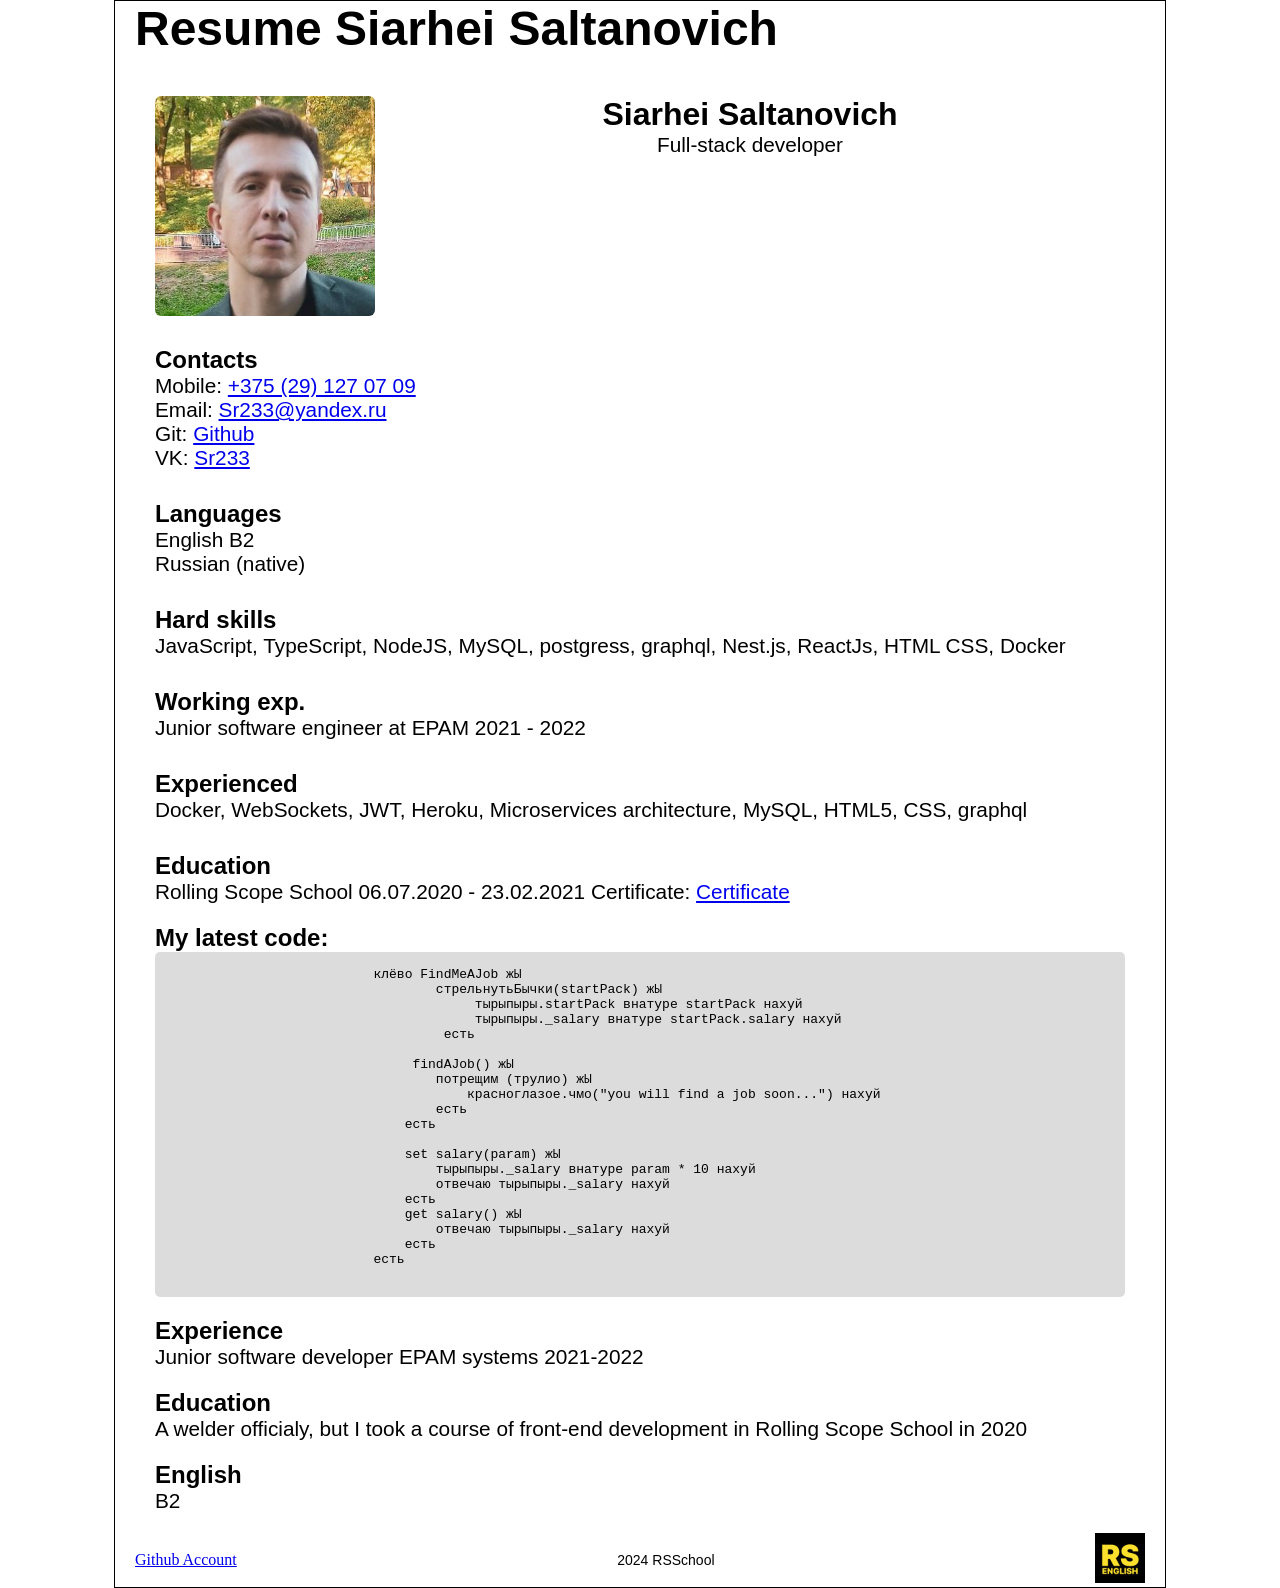
==== index.html @ 94b17948 "fix" ====
<!DOCTYPE html>
<html lang="en">
    <head>
        <link href="./style.css" rel="stylesheet">
        <title>Sr233</title>
    </head>
    <body>
        <div class="wrapper">
            <header><h1 class="h1-header">Resume Siarhei Saltanovich</h1></header>
            <main>
                <section class="firstSection">
                    <img class="img" src="./photo_2024-04-28_20-32-06.jpg" alt="I'm">
                    <div>
                        <h2>Siarhei Saltanovich</h2>
                        <p>Full-stack developer</p>
                    </div>
                </section>
                <div class="info-section">
                    <div>
                        <article>
                            <h3>Contacts</h3>
                            <ul>
                                <li>Mobile: <a href="tel:+375291270709">+375 (29) 127 07 09</a></li>
                                <li>Email: <a href="mailto:Sr233@yandex.ru">Sr233@yandex.ru</a></li>
                                <li>Git: <a href="https://github.com/Srr233">Github</a></li>
                                <li>VK: <a href="https://vk.com/sr233">Sr233</a></li>
                            </ul>
                        </article>
                        <article>
                            <h3>Languages</h3>
                            <ul>
                                <li>English B2</li>
                                <li>Russian (native)</li>
                            </ul>
                        </article>
                        <article>
                            <h3>Hard skills</h3>
                            <p>
                                JavaScript, TypeScript, NodeJS, MySQL, postgress, graphql, Nest.js, ReactJs, HTML CSS,
                                Docker
                            </p>
                        </article>
                        <article>
                            <h3>Working exp.</h3>
                            <p>Junior software engineer at EPAM 2021 - 2022</p>
                        </article>
                        <article>
                            <h3>Experienced</h3>
                            <p>
                                Docker, WebSockets, JWT, Heroku, Microservices architecture, MySQL, HTML5, CSS, graphql
                            </p>
                        </article>
                        <article>
                            <h3>Education</h3>
                            <p>
                                Rolling Scope School 06.07.2020 - 23.02.2021 Certificate:
                                <a href="https://app.rs.school/certificate/xsv5x7sa">Certificate</a>
                            </p>
                        </article>
                    </div>
                </div>
                <section>
                    <h3>My latest code:</h3>
                    <div class="code">
                        <pre><code>
                            клёво FindMeAJob жЫ
                                    стрельнутьБычки(startPack) жЫ
                                         тырыпыры.startPack внатуре startPack нахуй
                                         тырыпыры._salary внатуре startPack.salary нахуй
                                     есть

                                 findAJob() жЫ
                                    потрещим (трулио) жЫ
                                        красноглазое.чмо("you will find a job soon...") нахуй
                                    есть
                                есть

                                set salary(param) жЫ
                                    тырыпыры._salary внатуре param * 10 нахуй
                                    отвечаю тырыпыры._salary нахуй
                                есть
                                get salary() жЫ
                                    отвечаю тырыпыры._salary нахуй
                                есть
                            есть

                            </code></pre>
                    </div>
                </section>
                <section>
                    <h3>Experience</h3>
                    <p>Junior software developer EPAM systems 2021-2022</p>
                </section>
                <section>
                    <h3>Education</h3>
                    <p>
                        A welder officialy, but I took a course of front-end development in Rolling Scope School in 2020
                    </p>
                </section>
                <section>
                    <h3>English</h3>
                    <p>B2</p>
                </section>
            </main>
            <footer>
                <a href="https://github.com/Srr233">Github Account</a>
                <p class="p-footer">2024 RSSchool</p>
                <div>
                    <img id="logo-rss" src="./RSEnglish.png" alt="Rolling scope school logo">
                </div>
            </footer>
        </div>
    </body>
</html>
---- style.css ----
@keyframes fromLeft {
    0% {
        right: 100vw;
    }

    100% {
        right: 0px;
    }
}

@keyframes fromRight {
    0% {
        left: 100vw;
    }
    100% {
        left: 0px;
    }
}

* {
    margin: 0;
}

.firstSection div {
    position: relative;
    animation: 1.2s fromRight;
}

p,
li {
    font-family: Verdana, sans-serif;
    font-size: 130%;
    list-style-type: none;
}
ul {
    padding: 0;
}

h1 {
    font-family: Verdana, sans-serif;
    font-size: 48px;
}
h2 {
    font-family: Verdana, sans-serif;
    font-size: 32px;
}
h3 {
    font-family: Verdana, sans-serif;
    font-size: 24px;
}
.firstSection {
    display: flex;
}

.img {
    animation: 1s fromLeft;
}

.firstSection div {
    width: 100%;
    text-align: center;
}
.info-section {
    display: flex;
}
.info-section article {
    margin-top: 30px;
}
main {
    padding: 20px;
}

main section {
    margin-top: 20px;
}

.wrapper {
    width: 1010px;
    margin-left: auto;
    margin-right: auto;
    border: 1px solid black;
    padding: 0 20px;
}

.firstSection img {
    width: 220px;
    height: 220px;
}
.img {
    position: relative;
    width: 50%;
    height: 50%;
    border-radius: 6px;
}

.code {
    position: relative;
    width: 100%;
    border-radius: 5px;
    background-color: gainsboro;
}

footer {
    display: flex;
    justify-content: space-between;
    align-items: center;
}

.p-footer {
    font-size: 14px;
}

#logo-rss {
    width: 50px;
    height: 50px;
}
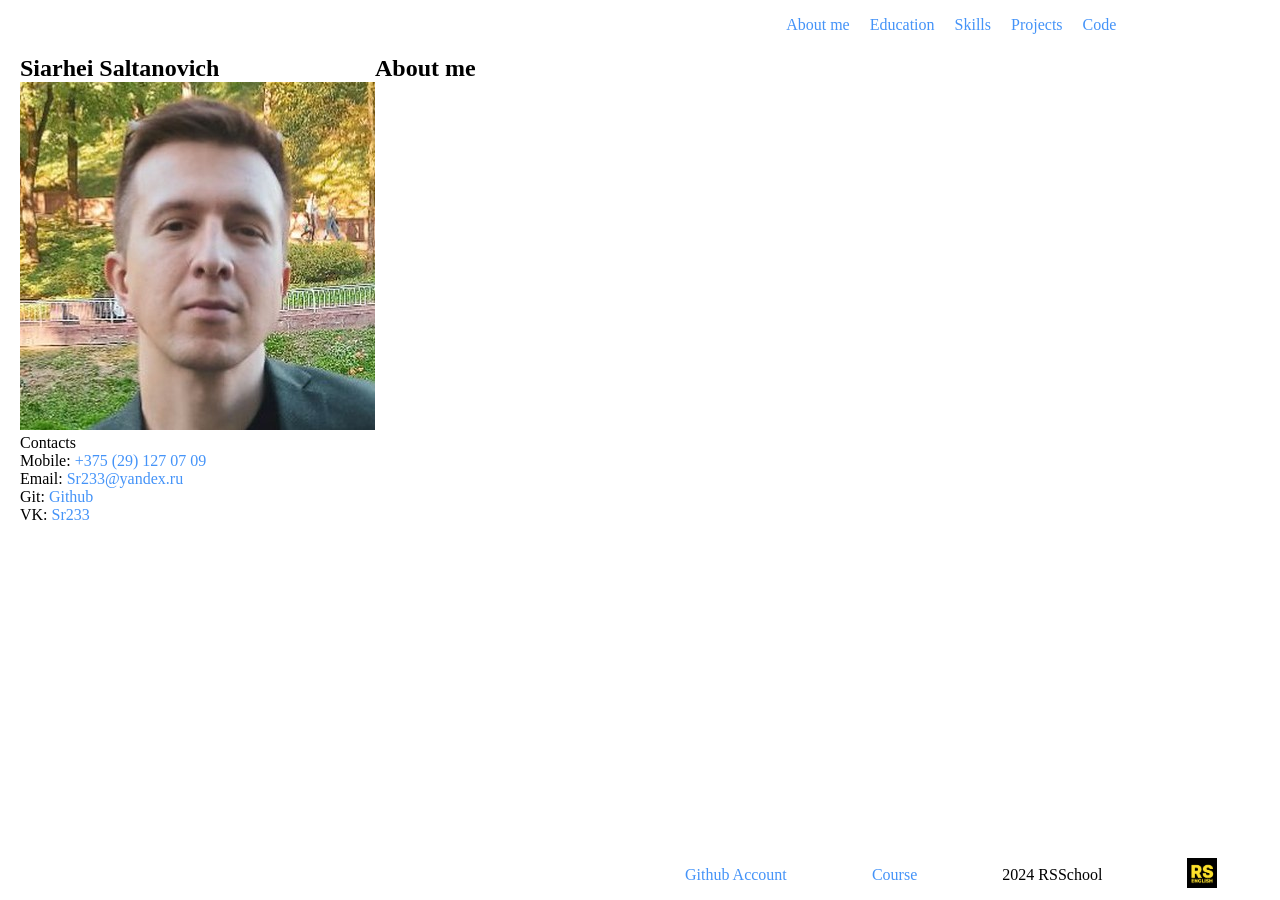
==== commit bd8cd20b: "init: new version" ====
--- a/index.html
+++ b/index.html
@@ -1,114 +1,51 @@
 <!DOCTYPE html>
 <html lang="en">
     <head>
-        <link href="./style.css" rel="stylesheet">
-        <title>Sr233</title>
+        <meta charset="UTF-8" />
+        <meta name="viewport" content="width=device-width, initial-scale=1.0" />
+        <link rel="stylesheet" href="style.css" />
+        <title>Siarhei CV</title>
     </head>
     <body>
-        <div class="wrapper">
-            <header><h1 class="h1-header">Resume Siarhei Saltanovich</h1></header>
-            <main>
-                <section class="firstSection">
-                    <img class="img" src="./photo_2024-04-28_20-32-06.jpg" alt="I'm">
-                    <div>
-                        <h2>Siarhei Saltanovich</h2>
-                        <p>Full-stack developer</p>
+        <header>
+            <nav>
+                <ul class="header__ul">
+                    <li><a href="#">About me</a></li>
+                    <li><a href="#">Education</a></li>
+                    <li><a href="#">Skills</a></li>
+                    <li><a href="#">Projects</a></li>
+                    <li><a href="#">Code</a></li>
+                </ul>
+            </nav>
+        </header>
+        <main>
+            <section>
+                <h1>Siarhei Saltanovich</h1>
+                <img src="./src/media/photo_2024-04-28_20-32-06.jpg" alt="Author photo" />
+                <ul>
+                    <span>Contacts</span>
+                    <li>Mobile: <a href="tel:+375291270709">+375 (29) 127 07 09</a></li>
+                    <li>Email: <a href="mailto:Sr233@yandex.ru">Sr233@yandex.ru</a></li>
+                    <li>Git: <a href="https://github.com/Srr233">Github</a></li>
+                    <li>VK: <a href="https://vk.com/sr233">Sr233</a></li>
+                </ul>
+            </section>
+            <div class="content-wrapper">
+                <section>
+                    <h2>About me</h2>
+                    <div class="about-me-wrapper">
+                        <p></p>
                     </div>
                 </section>
-                <div class="info-section">
-                    <div>
-                        <article>
-                            <h3>Contacts</h3>
-                            <ul>
-                                <li>Mobile: <a href="tel:+375291270709">+375 (29) 127 07 09</a></li>
-                                <li>Email: <a href="mailto:Sr233@yandex.ru">Sr233@yandex.ru</a></li>
-                                <li>Git: <a href="https://github.com/Srr233">Github</a></li>
-                                <li>VK: <a href="https://vk.com/sr233">Sr233</a></li>
-                            </ul>
-                        </article>
-                        <article>
-                            <h3>Languages</h3>
-                            <ul>
-                                <li>English B2</li>
-                                <li>Russian (native)</li>
-                            </ul>
-                        </article>
-                        <article>
-                            <h3>Hard skills</h3>
-                            <p>
-                                JavaScript, TypeScript, NodeJS, MySQL, postgress, graphql, Nest.js, ReactJs, HTML CSS,
-                                Docker
-                            </p>
-                        </article>
-                        <article>
-                            <h3>Working exp.</h3>
-                            <p>Junior software engineer at EPAM 2021 - 2022</p>
-                        </article>
-                        <article>
-                            <h3>Experienced</h3>
-                            <p>
-                                Docker, WebSockets, JWT, Heroku, Microservices architecture, MySQL, HTML5, CSS, graphql
-                            </p>
-                        </article>
-                        <article>
-                            <h3>Education</h3>
-                            <p>
-                                Rolling Scope School 06.07.2020 - 23.02.2021 Certificate:
-                                <a href="https://app.rs.school/certificate/xsv5x7sa">Certificate</a>
-                            </p>
-                        </article>
-                    </div>
-                </div>
-                <section>
-                    <h3>My latest code:</h3>
-                    <div class="code">
-                        <pre><code>
-                            клёво FindMeAJob жЫ
-                                    стрельнутьБычки(startPack) жЫ
-                                         тырыпыры.startPack внатуре startPack нахуй
-                                         тырыпыры._salary внатуре startPack.salary нахуй
-                                     есть
-
-                                 findAJob() жЫ
-                                    потрещим (трулио) жЫ
-                                        красноглазое.чмо("you will find a job soon...") нахуй
-                                    есть
-                                есть
-
-                                set salary(param) жЫ
-                                    тырыпыры._salary внатуре param * 10 нахуй
-                                    отвечаю тырыпыры._salary нахуй
-                                есть
-                                get salary() жЫ
-                                    отвечаю тырыпыры._salary нахуй
-                                есть
-                            есть
-
-                            </code></pre>
-                    </div>
-                </section>
-                <section>
-                    <h3>Experience</h3>
-                    <p>Junior software developer EPAM systems 2021-2022</p>
-                </section>
-                <section>
-                    <h3>Education</h3>
-                    <p>
-                        A welder officialy, but I took a course of front-end development in Rolling Scope School in 2020
-                    </p>
-                </section>
-                <section>
-                    <h3>English</h3>
-                    <p>B2</p>
-                </section>
-            </main>
-            <footer>
-                <a href="https://github.com/Srr233">Github Account</a>
-                <p class="p-footer">2024 RSSchool</p>
-                <div>
-                    <img id="logo-rss" src="./RSEnglish.png" alt="Rolling scope school logo">
-                </div>
-            </footer>
-        </div>
+            </div>
+        </main>
+        <footer>
+            <a href="https://github.com/Srr233">Github Account</a>
+            <a href="https://rs.school/courses/javascript">Course</a>
+            <p class="p-footer">2024 RSSchool</p>
+            <div>
+                <img id="logo-rss" src="./src/media/RSEnglish.png" alt="Rolling scope school logo" />
+            </div>
+        </footer>
     </body>
 </html>
--- a/style.css
+++ b/style.css
@@ -1,116 +1,27 @@
-@keyframes fromLeft {
-    0% {
-        right: 100vw;
-    }
-
-    100% {
-        right: 0px;
-    }
-}
-
-@keyframes fromRight {
-    0% {
-        left: 100vw;
-    }
-    100% {
-        left: 0px;
-    }
-}
+@import url("./src/css/index.css");
 
 * {
     margin: 0;
-}
-
-.firstSection div {
-    position: relative;
-    animation: 1.2s fromRight;
-}
-
-p,
-li {
-    font-family: Verdana, sans-serif;
-    font-size: 130%;
-    list-style-type: none;
-}
-ul {
     padding: 0;
 }
 
-h1 {
-    font-family: Verdana, sans-serif;
-    font-size: 48px;
-}
-h2 {
-    font-family: Verdana, sans-serif;
-    font-size: 32px;
-}
-h3 {
-    font-family: Verdana, sans-serif;
-    font-size: 24px;
-}
-.firstSection {
-    display: flex;
+li {
+    list-style: none;
 }
 
-.img {
-    animation: 1s fromLeft;
+a {
+    color: var(--link-a);
+    text-decoration: none;
 }
 
-.firstSection div {
-    width: 100%;
-    text-align: center;
+body {
+    margin: 0 auto;
+    height: 100vh;
+    max-width: 1280px;
+    padding: 0 20px;
+
+    display: grid;
+    grid-template-columns: 1fr 1fr;
+    grid-template-rows: 50px 1fr 50px;
+    gap: 5px;
 }
-.info-section {
-    display: flex;
-}
-.info-section article {
-    margin-top: 30px;
-}
-main {
-    padding: 20px;
-}
-
-main section {
-    margin-top: 20px;
-}
-
-.wrapper {
-    width: 1010px;
-    margin-left: auto;
-    margin-right: auto;
-    border: 1px solid black;
-    padding: 0 20px;
-}
-
-.firstSection img {
-    width: 220px;
-    height: 220px;
-}
-.img {
-    position: relative;
-    width: 50%;
-    height: 50%;
-    border-radius: 6px;
-}
-
-.code {
-    position: relative;
-    width: 100%;
-    border-radius: 5px;
-    background-color: gainsboro;
-}
-
-footer {
-    display: flex;
-    justify-content: space-between;
-    align-items: center;
-}
-
-.p-footer {
-    font-size: 14px;
-}
-
-#logo-rss {
-    width: 50px;
-    height: 50px;
-}
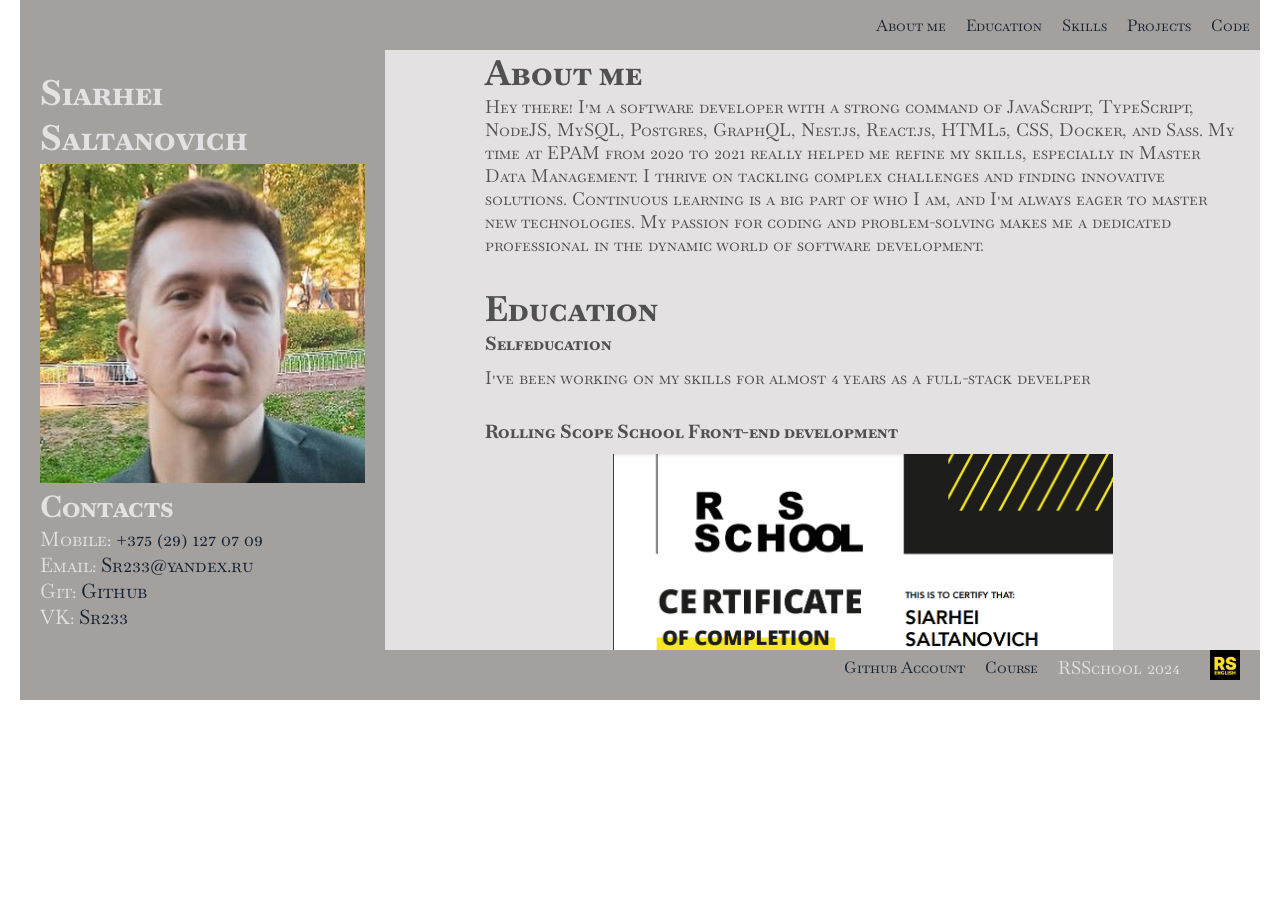
==== commit dfdad2dd: "feat: make it cool" ====
--- a/index.html
+++ b/index.html
@@ -4,48 +4,198 @@
         <meta charset="UTF-8" />
         <meta name="viewport" content="width=device-width, initial-scale=1.0" />
         <link rel="stylesheet" href="style.css" />
+        <link rel="preconnect" href="https://fonts.googleapis.com" />
+        <link rel="preconnect" href="https://fonts.gstatic.com" crossorigin />
+        <link href="https://fonts.googleapis.com/css2?family=Baskervville+SC&display=swap" rel="stylesheet" />
         <title>Siarhei CV</title>
     </head>
     <body>
         <header>
             <nav>
                 <ul class="header__ul">
-                    <li><a href="#">About me</a></li>
-                    <li><a href="#">Education</a></li>
-                    <li><a href="#">Skills</a></li>
-                    <li><a href="#">Projects</a></li>
-                    <li><a href="#">Code</a></li>
+                    <li><a href="#About">About me</a></li>
+                    <li><a href="#Education">Education</a></li>
+                    <li><a href="#Skills">Skills</a></li>
+                    <li><a href="#Projects">Projects</a></li>
+                    <li><a href="#Code">Code</a></li>
                 </ul>
             </nav>
         </header>
         <main>
-            <section>
-                <h1>Siarhei Saltanovich</h1>
-                <img src="./src/media/photo_2024-04-28_20-32-06.jpg" alt="Author photo" />
-                <ul>
-                    <span>Contacts</span>
-                    <li>Mobile: <a href="tel:+375291270709">+375 (29) 127 07 09</a></li>
-                    <li>Email: <a href="mailto:Sr233@yandex.ru">Sr233@yandex.ru</a></li>
-                    <li>Git: <a href="https://github.com/Srr233">Github</a></li>
-                    <li>VK: <a href="https://vk.com/sr233">Sr233</a></li>
-                </ul>
+            <section class="left-bar-info">
+                <h1 class="animation-left-bar-name">Siarhei Saltanovich</h1>
+                <img
+                    class="animation-left-bar-img"
+                    src="./src/media/photo_2024-04-28_20-32-06.jpg"
+                    alt="Author photo"
+                />
+                <section class="animation-left-bar-contacts">
+                    <h2>Contacts</h2>
+                    <ul>
+                        <li>Mobile: <a href="tel:+375291270709">+375 (29) 127 07 09</a></li>
+                        <li>Email: <a href="mailto:Sr233@yandex.ru">Sr233@yandex.ru</a></li>
+                        <li>Git: <a href="https://github.com/Srr233" target="_blank">Github</a></li>
+                        <li>VK: <a href="https://vk.com/sr233" target="_blank">Sr233</a></li>
+                    </ul>
+                </section>
             </section>
             <div class="content-wrapper">
                 <section>
-                    <h2>About me</h2>
+                    <h2 id="About">About me</h2>
                     <div class="about-me-wrapper">
-                        <p></p>
-                    </div>
+                        <p>
+                            Hey there! I'm a software developer with a strong command of JavaScript, TypeScript, NodeJS,
+                            MySQL, Postgres, GraphQL, Nest.js, React.js, HTML5, CSS, Docker, and Sass. My time at EPAM
+                            from 2020 to 2021 really helped me refine my skills, especially in Master Data Management. I
+                            thrive on tackling complex challenges and finding innovative solutions. Continuous learning
+                            is a big part of who I am, and I'm always eager to master new technologies. My passion for
+                            coding and problem-solving makes me a dedicated professional in the dynamic world of
+                            software development.
+                        </p>
+                    </div>
+                </section>
+                <section>
+                    <h2 id="Education">Education</h2>
+                    <div class="education-content-wrapper">
+                        <section>
+                            <h3>Selfeducation</h3>
+                            <p>I've been working on my skills for almost 4 years as a full-stack develper</p>
+                        </section>
+                        <section>
+                            <h3>Rolling Scope School Front-end development</h3>
+                            <div>
+                                <img src="./src/media/certificate.png" alt="sertificate" />
+                            </div>
+                        </section>
+                    </div>
+                </section>
+                <section>
+                    <h2 id="Skills">Skills</h2>
+                    <div class="images-skills">
+                        <img
+                            src="https://cdn.jsdelivr.net/gh/devicons/devicon@latest/icons/javascript/javascript-original.svg"
+                            alt="JavaScript"
+                        />
+
+                        <img
+                            src="https://cdn.jsdelivr.net/gh/devicons/devicon@latest/icons/typescript/typescript-original.svg"
+                            alt="TypeScript"
+                        />
+
+                        <img
+                            src="https://cdn.jsdelivr.net/gh/devicons/devicon@latest/icons/nodejs/nodejs-original-wordmark.svg"
+                            alt="NodeJS"
+                        />
+
+                        <img
+                            src="https://cdn.jsdelivr.net/gh/devicons/devicon@latest/icons/mysql/mysql-original-wordmark.svg"
+                            alt="MySQL"
+                        />
+                        <br />
+                        <img
+                            src="https://cdn.jsdelivr.net/gh/devicons/devicon@latest/icons/postgresql/postgresql-original-wordmark.svg"
+                            alt="Postgresql"
+                        />
+
+                        <img
+                            src="https://cdn.jsdelivr.net/gh/devicons/devicon@latest/icons/graphql/graphql-plain-wordmark.svg"
+                            alt="Graphql"
+                        />
+
+                        <img
+                            src="https://cdn.jsdelivr.net/gh/devicons/devicon@latest/icons/nestjs/nestjs-original-wordmark.svg"
+                            alt="NestJS"
+                        />
+
+                        <img
+                            src="https://cdn.jsdelivr.net/gh/devicons/devicon@latest/icons/react/react-original-wordmark.svg"
+                            alt="ReactJS"
+                        />
+
+                        <img
+                            src="https://cdn.jsdelivr.net/gh/devicons/devicon@latest/icons/html5/html5-original-wordmark.svg"
+                            alt="HTML5"
+                        />
+
+                        <img
+                            src="https://cdn.jsdelivr.net/gh/devicons/devicon@latest/icons/css3/css3-original-wordmark.svg"
+                            alt="CSS"
+                        />
+
+                        <img
+                            src="https://cdn.jsdelivr.net/gh/devicons/devicon@latest/icons/docker/docker-original-wordmark.svg"
+                            alt="Docker"
+                        />
+                    </div>
+                </section>
+                <section class="projects-wrapper">
+                    <h2 id="Projects">Projects</h2>
+                    <section>
+                        <h3>Notes-App</h3>
+                        <a target="_blank" href="https://bit.ly/3yQPchG">Link</a>
+                        <img src="./src/media/projects/NotesApp.png" alt="Notes app" />
+                    </section>
+                    <section>
+                        <h3>English for kids</h3>
+                        <a target="_blank" href="https://bit.ly/EnglishSr233">Link</a>
+                        <img src="./src/media/projects/EnglishKids.png" alt="English for kids" />
+                    </section>
+                    <section>
+                        <h3>Gem puzzle</h3>
+                        <a target="_blank" href="https://bit.ly/GemPuzzleSr233">Link</a>
+                        <img src="./src/media/projects/GemPuzzle.png" alt="Gem puzzle" />
+                    </section>
+                    <section>
+                        <h3>Words learner</h3>
+                        <a target="_blank" href="https://learnenglishwords.netlify.app/">Link</a>
+                        <img src="./src/media/projects/LearnWords.png" alt="Words learner" />
+                    </section>
+                    <section>
+                        <h3>Battleship</h3>
+                        <a target="_blank" href="https://bit.ly/battleshipSr233">Link</a>
+                        <img src="./src/media/projects/Battleship.png" alt="Battleship" />
+                    </section>
+                </section>
+                <section>
+                    <h2 id="Code">Code Example</h2>
+                    <pre><code>
+                        клёво FindMeAJob жЫ
+                                стрельнутьБычки(startPack) жЫ
+                                     тырыпыры.startPack внатуре startPack нахуй
+                                     тырыпыры._salary внатуре startPack.salary нахуй
+                                 есть
+
+                             findAJob() жЫ
+                                потрещим (трулио) жЫ
+                                    красноглазое.чмо("you will find a job soon...") нахуй
+                                есть
+                            есть
+
+                            set salary(param) жЫ
+                                тырыпыры._salary внатуре param * 10 нахуй
+                                отвечаю тырыпыры._salary нахуй
+                            есть
+                            get salary() жЫ
+                                отвечаю тырыпыры._salary нахуй
+                            есть
+                        есть
+
+                        </code></pre>
                 </section>
             </div>
         </main>
         <footer>
-            <a href="https://github.com/Srr233">Github Account</a>
-            <a href="https://rs.school/courses/javascript">Course</a>
-            <p class="p-footer">2024 RSSchool</p>
-            <div>
-                <img id="logo-rss" src="./src/media/RSEnglish.png" alt="Rolling scope school logo" />
-            </div>
+            <ul>
+                <li><a target="_blank" href="https://github.com/Srr233">Github Account</a></li>
+                <li><a target="_blank" href="https://rs.school/courses/javascript">Course</a></li>
+                <li><p class="p-footer">RSSchool 2024</p></li>
+                <li>
+                    <div>
+                        <img id="logo-rss" src="./src/media/RSEnglish.png" alt="Rolling scope school logo" />
+                    </div>
+                </li>
+            </ul>
         </footer>
+        <script src="./index.js"></script>
     </body>
 </html>
--- a/style.css
+++ b/style.css
@@ -3,6 +3,10 @@
 * {
     margin: 0;
     padding: 0;
+}
+
+html {
+    scroll-behavior: smooth;
 }
 
 li {
@@ -12,16 +16,46 @@
 a {
     color: var(--link-a);
     text-decoration: none;
+
+    background: linear-gradient(to bottom, transparent 0%, transparent 90%, var(--link-hover) 100%);
+    background-size: 200% 100%;
+    background-position: 200% 0;
+    background-repeat: no-repeat;
+    transition: all 0.2s linear;
+}
+
+a:hover {
+    color: var(--link-hover);
+    background-position: 100% 0;
+    cursor: pointer;
+}
+
+h1 {
+    font-size: 35px;
+}
+
+h2 {
+    font-size: 35px;
+}
+
+h3 {
+    margin-bottom: 10px;
+}
+
+p {
+    font-size: 18px;
 }
 
 body {
     margin: 0 auto;
-    height: 100vh;
     max-width: 1280px;
     padding: 0 20px;
 
     display: grid;
-    grid-template-columns: 1fr 1fr;
+    grid-template-columns: 1fr 1fr 1fr;
     grid-template-rows: 50px 1fr 50px;
-    gap: 5px;
+
+    max-height: 700px;
+
+    overflow: hidden;
 }
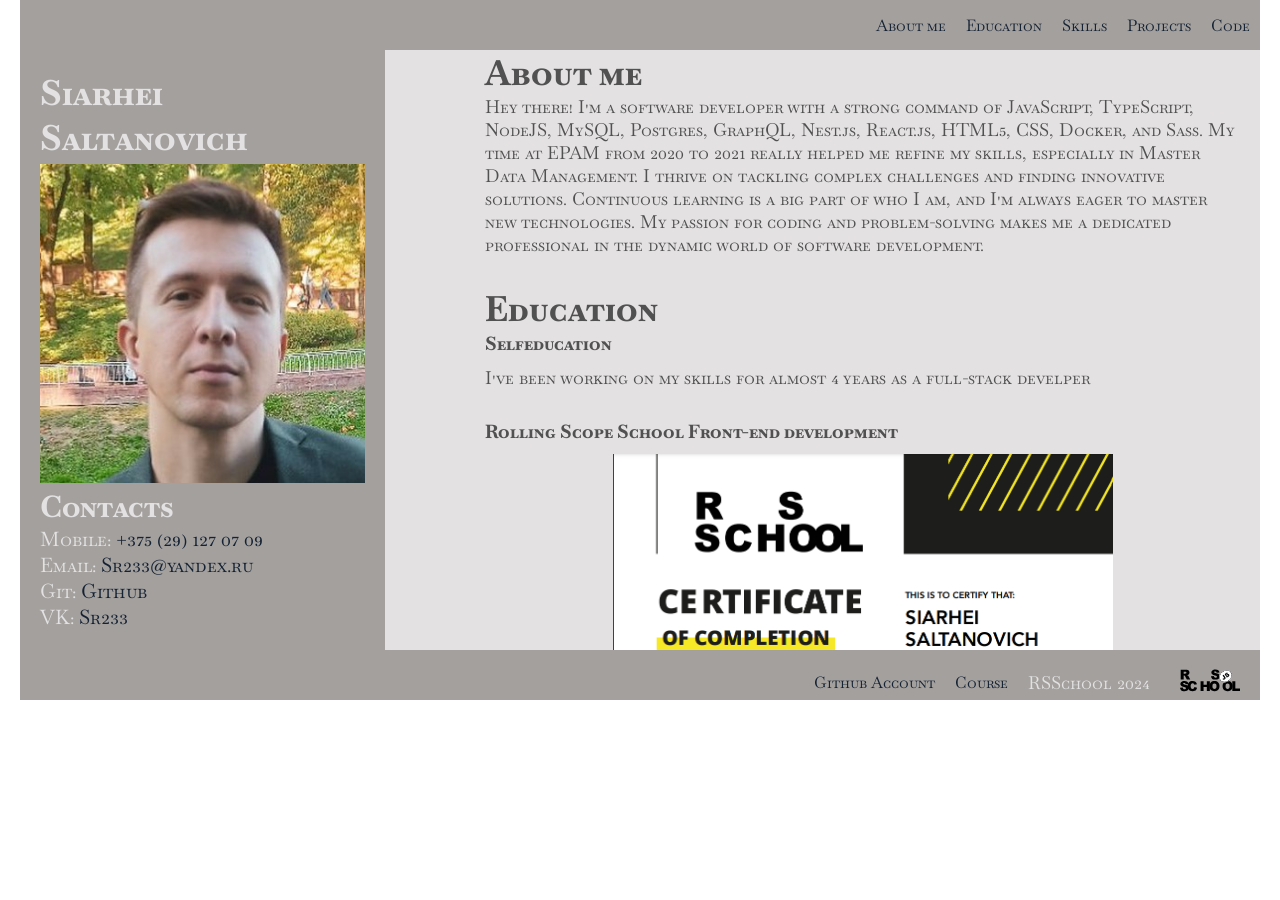
==== commit 2a67ad8b: "fix" ====
--- a/index.html
+++ b/index.html
@@ -1,12 +1,19 @@
 <!DOCTYPE html>
 <html lang="en">
     <head>
-        <meta charset="UTF-8" />
-        <meta name="viewport" content="width=device-width, initial-scale=1.0" />
-        <link rel="stylesheet" href="style.css" />
-        <link rel="preconnect" href="https://fonts.googleapis.com" />
-        <link rel="preconnect" href="https://fonts.gstatic.com" crossorigin />
-        <link href="https://fonts.googleapis.com/css2?family=Baskervville+SC&display=swap" rel="stylesheet" />
+        <meta charset="UTF-8">
+        <meta name="viewport" content="width=device-width, initial-scale=1.0">
+        <link rel="stylesheet" href="style.css">
+        <link rel="preconnect" href="https://fonts.googleapis.com">
+        <link rel="preconnect" href="https://fonts.gstatic.com" crossorigin>
+        <link href="https://fonts.googleapis.com/css2?family=Baskervville+SC&display=swap" rel="stylesheet">
+        <link rel="apple-touch-icon" sizes="180x180" href="./src/media/favicon/apple-touch-icon.png">
+        <link rel="icon" type="image/png" sizes="32x32" href="./src/media/favicon/favicon-32x32.png">
+        <link rel="icon" type="image/png" sizes="16x16" href="./src/media/favicon/favicon-16x16.png">
+        <link rel="manifest" href="./src/media/favicon/site.webmanifest">
+        <link rel="mask-icon" href="./src/media/favicon/safari-pinned-tab.svg" color="#5bbad5">
+        <meta name="msapplication-TileColor" content="#da532c">
+        <meta name="theme-color" content="#ffffff">
         <title>Siarhei CV</title>
     </head>
     <body>
@@ -28,7 +35,7 @@
                     class="animation-left-bar-img"
                     src="./src/media/photo_2024-04-28_20-32-06.jpg"
                     alt="Author photo"
-                />
+               >
                 <section class="animation-left-bar-contacts">
                     <h2>Contacts</h2>
                     <ul>
@@ -64,7 +71,7 @@
                         <section>
                             <h3>Rolling Scope School Front-end development</h3>
                             <div>
-                                <img src="./src/media/certificate.png" alt="sertificate" />
+                                <img src="./src/media/certificate.png" alt="sertificate">
                             </div>
                         </section>
                     </div>
@@ -75,57 +82,57 @@
                         <img
                             src="https://cdn.jsdelivr.net/gh/devicons/devicon@latest/icons/javascript/javascript-original.svg"
                             alt="JavaScript"
-                        />
+                       >
 
                         <img
                             src="https://cdn.jsdelivr.net/gh/devicons/devicon@latest/icons/typescript/typescript-original.svg"
                             alt="TypeScript"
-                        />
+                       >
 
                         <img
                             src="https://cdn.jsdelivr.net/gh/devicons/devicon@latest/icons/nodejs/nodejs-original-wordmark.svg"
                             alt="NodeJS"
-                        />
+                       >
 
                         <img
                             src="https://cdn.jsdelivr.net/gh/devicons/devicon@latest/icons/mysql/mysql-original-wordmark.svg"
                             alt="MySQL"
-                        />
-                        <br />
+                       >
+                        <br>
                         <img
                             src="https://cdn.jsdelivr.net/gh/devicons/devicon@latest/icons/postgresql/postgresql-original-wordmark.svg"
                             alt="Postgresql"
-                        />
+                       >
 
                         <img
                             src="https://cdn.jsdelivr.net/gh/devicons/devicon@latest/icons/graphql/graphql-plain-wordmark.svg"
                             alt="Graphql"
-                        />
+                       >
 
                         <img
                             src="https://cdn.jsdelivr.net/gh/devicons/devicon@latest/icons/nestjs/nestjs-original-wordmark.svg"
                             alt="NestJS"
-                        />
+                       >
 
                         <img
                             src="https://cdn.jsdelivr.net/gh/devicons/devicon@latest/icons/react/react-original-wordmark.svg"
                             alt="ReactJS"
-                        />
+                       >
 
                         <img
                             src="https://cdn.jsdelivr.net/gh/devicons/devicon@latest/icons/html5/html5-original-wordmark.svg"
                             alt="HTML5"
-                        />
+                       >
 
                         <img
                             src="https://cdn.jsdelivr.net/gh/devicons/devicon@latest/icons/css3/css3-original-wordmark.svg"
                             alt="CSS"
-                        />
+                       >
 
                         <img
                             src="https://cdn.jsdelivr.net/gh/devicons/devicon@latest/icons/docker/docker-original-wordmark.svg"
                             alt="Docker"
-                        />
+                       >
                     </div>
                 </section>
                 <section class="projects-wrapper">
@@ -133,52 +140,52 @@
                     <section>
                         <h3>Notes-App</h3>
                         <a target="_blank" href="https://bit.ly/3yQPchG">Link</a>
-                        <img src="./src/media/projects/NotesApp.png" alt="Notes app" />
+                        <img src="./src/media/projects/NotesApp.png" alt="Notes app">
                     </section>
                     <section>
                         <h3>English for kids</h3>
                         <a target="_blank" href="https://bit.ly/EnglishSr233">Link</a>
-                        <img src="./src/media/projects/EnglishKids.png" alt="English for kids" />
+                        <img src="./src/media/projects/EnglishKids.png" alt="English for kids">
                     </section>
                     <section>
                         <h3>Gem puzzle</h3>
                         <a target="_blank" href="https://bit.ly/GemPuzzleSr233">Link</a>
-                        <img src="./src/media/projects/GemPuzzle.png" alt="Gem puzzle" />
+                        <img src="./src/media/projects/GemPuzzle.png" alt="Gem puzzle">
                     </section>
                     <section>
                         <h3>Words learner</h3>
                         <a target="_blank" href="https://learnenglishwords.netlify.app/">Link</a>
-                        <img src="./src/media/projects/LearnWords.png" alt="Words learner" />
+                        <img src="./src/media/projects/LearnWords.png" alt="Words learner">
                     </section>
                     <section>
                         <h3>Battleship</h3>
                         <a target="_blank" href="https://bit.ly/battleshipSr233">Link</a>
-                        <img src="./src/media/projects/Battleship.png" alt="Battleship" />
+                        <img src="./src/media/projects/Battleship.png" alt="Battleship">
                     </section>
                 </section>
                 <section>
                     <h2 id="Code">Code Example</h2>
                     <pre><code>
-                        клёво FindMeAJob жЫ
-                                стрельнутьБычки(startPack) жЫ
-                                     тырыпыры.startPack внатуре startPack нахуй
-                                     тырыпыры._salary внатуре startPack.salary нахуй
-                                 есть
-
-                             findAJob() жЫ
-                                потрещим (трулио) жЫ
-                                    красноглазое.чмо("you will find a job soon...") нахуй
-                                есть
-                            есть
-
-                            set salary(param) жЫ
-                                тырыпыры._salary внатуре param * 10 нахуй
-                                отвечаю тырыпыры._salary нахуй
-                            есть
-                            get salary() жЫ
-                                отвечаю тырыпыры._salary нахуй
-                            есть
-                        есть
+клёво FindMeAJob жЫ
+        стрельнутьБычки(startPack) жЫ
+                тырыпыры.startPack внатуре startPack нахуй
+                тырыпыры._salary внатуре startPack.salary нахуй
+        есть
+
+        findAJob() жЫ
+            потрещим (трулио) жЫ
+                красноглазое.чмо("you will find a job soon...") нахуй
+            есть
+        есть
+
+        set salary(param) жЫ
+            тырыпыры._salary внатуре param * 10 нахуй
+                отвечаю тырыпыры._salary нахуй
+            есть
+        get salary() жЫ
+            отвечаю тырыпыры._salary нахуй
+        есть
+есть
 
                         </code></pre>
                 </section>
@@ -191,7 +198,9 @@
                 <li><p class="p-footer">RSSchool 2024</p></li>
                 <li>
                     <div>
-                        <img id="logo-rss" src="./src/media/RSEnglish.png" alt="Rolling scope school logo" />
+						<a href="https://rs.school/courses/javascript-ru" target="_blank">
+							<img id="logo-rss" src="./src/media/rsschool-logo.svg" alt="Rolling scope school logo">
+						</a>
                     </div>
                 </li>
             </ul>
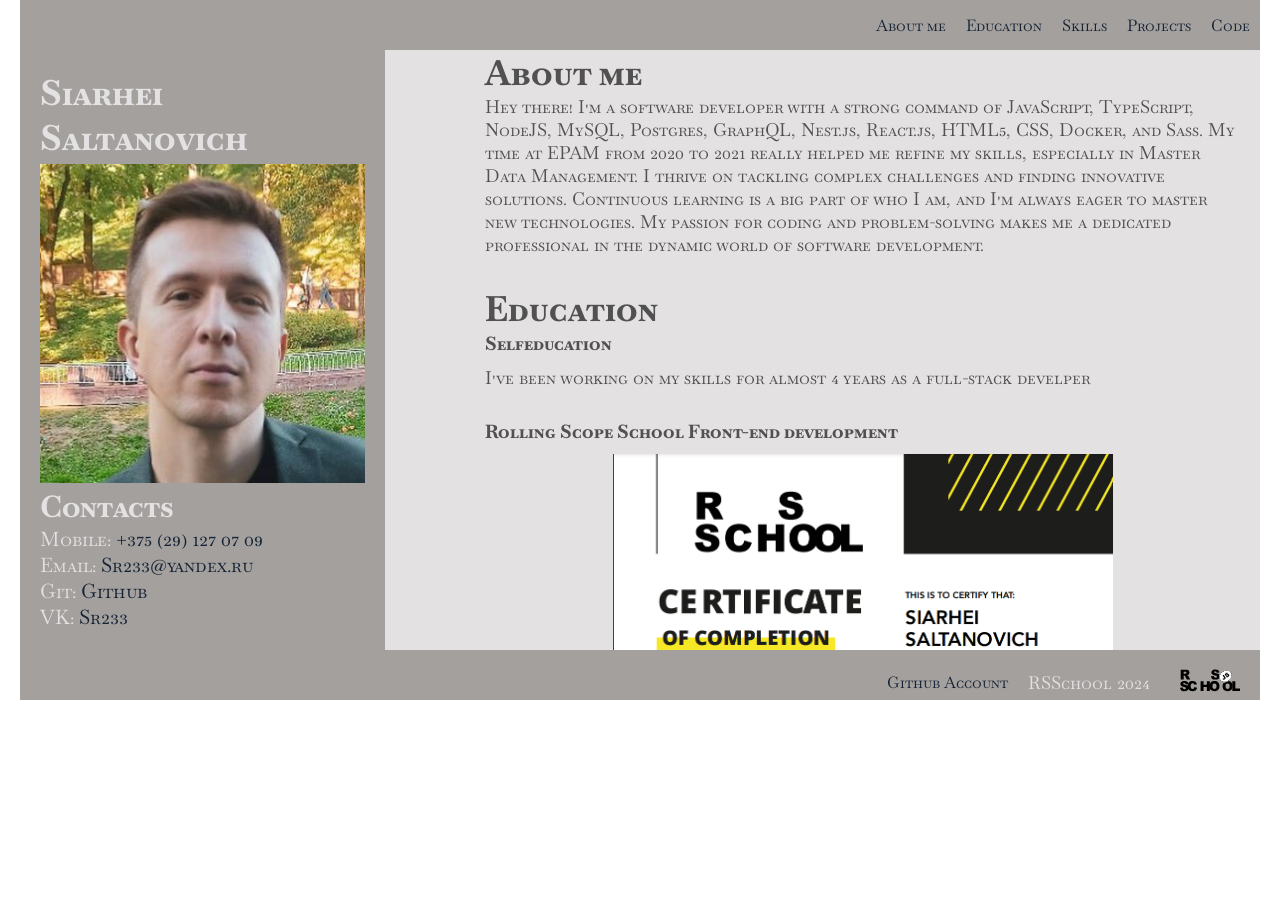
==== commit 1360b538: "fix" ====
--- a/index.html
+++ b/index.html
@@ -194,7 +194,6 @@
         <footer>
             <ul>
                 <li><a target="_blank" href="https://github.com/Srr233">Github Account</a></li>
-                <li><a target="_blank" href="https://rs.school/courses/javascript">Course</a></li>
                 <li><p class="p-footer">RSSchool 2024</p></li>
                 <li>
                     <div>
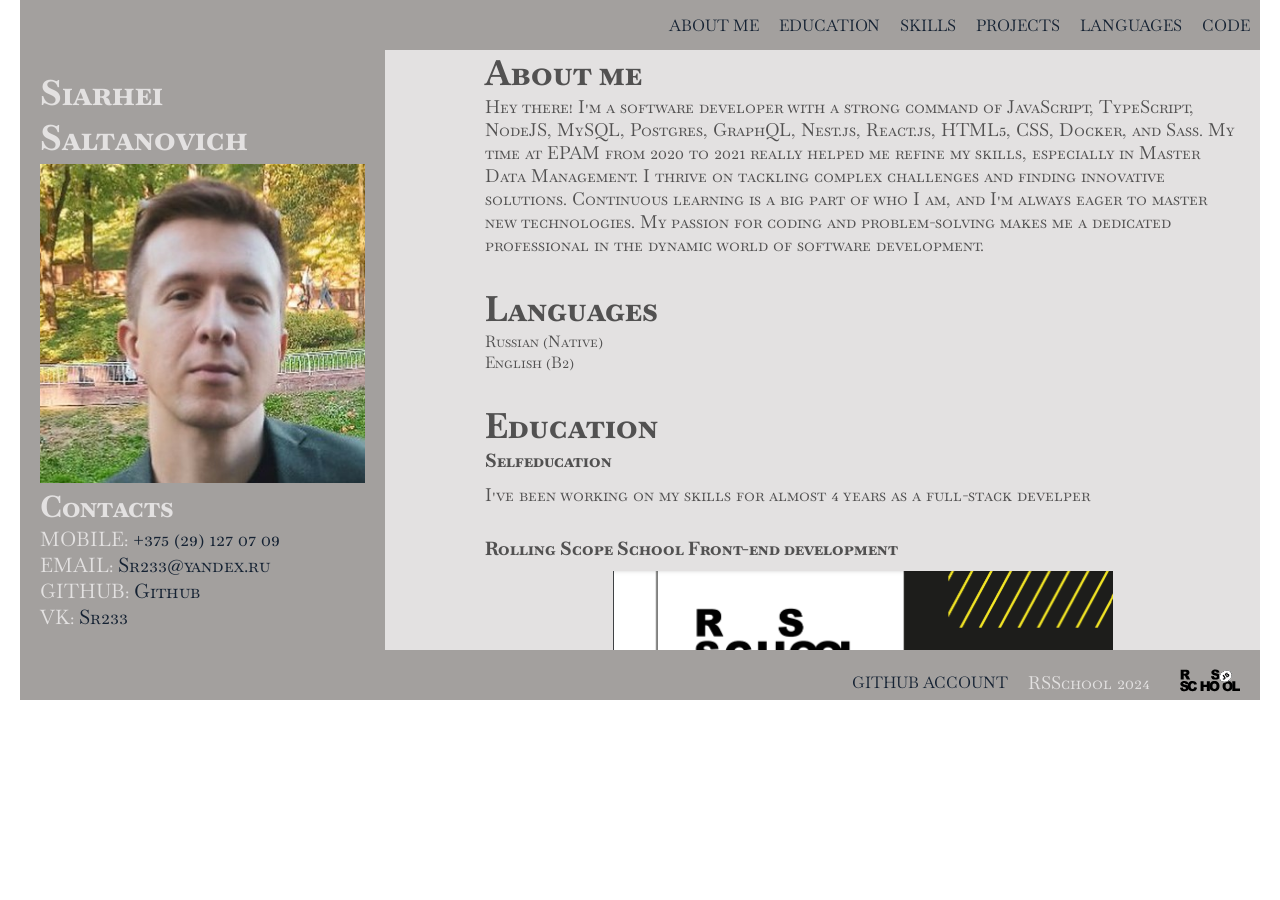
==== commit e9abf952: "fix" ====
--- a/index.html
+++ b/index.html
@@ -1,30 +1,31 @@
 <!DOCTYPE html>
 <html lang="en">
     <head>
-        <meta charset="UTF-8">
-        <meta name="viewport" content="width=device-width, initial-scale=1.0">
-        <link rel="stylesheet" href="style.css">
-        <link rel="preconnect" href="https://fonts.googleapis.com">
-        <link rel="preconnect" href="https://fonts.gstatic.com" crossorigin>
-        <link href="https://fonts.googleapis.com/css2?family=Baskervville+SC&display=swap" rel="stylesheet">
-        <link rel="apple-touch-icon" sizes="180x180" href="./src/media/favicon/apple-touch-icon.png">
-        <link rel="icon" type="image/png" sizes="32x32" href="./src/media/favicon/favicon-32x32.png">
-        <link rel="icon" type="image/png" sizes="16x16" href="./src/media/favicon/favicon-16x16.png">
-        <link rel="manifest" href="./src/media/favicon/site.webmanifest">
-        <link rel="mask-icon" href="./src/media/favicon/safari-pinned-tab.svg" color="#5bbad5">
-        <meta name="msapplication-TileColor" content="#da532c">
-        <meta name="theme-color" content="#ffffff">
+        <meta charset="UTF-8" />
+        <meta name="viewport" content="width=device-width, initial-scale=1.0" />
+        <link rel="stylesheet" href="style.css" />
+        <link rel="preconnect" href="https://fonts.googleapis.com" />
+        <link rel="preconnect" href="https://fonts.gstatic.com" crossorigin />
+        <link href="https://fonts.googleapis.com/css2?family=Baskervville+SC&display=swap" rel="stylesheet" />
+        <link rel="apple-touch-icon" sizes="180x180" href="./src/media/favicon/apple-touch-icon.png" />
+        <link rel="icon" type="image/png" sizes="32x32" href="./src/media/favicon/favicon-32x32.png" />
+        <link rel="icon" type="image/png" sizes="16x16" href="./src/media/favicon/favicon-16x16.png" />
+        <link rel="manifest" href="./src/media/favicon/site.webmanifest" />
+        <link rel="mask-icon" href="./src/media/favicon/safari-pinned-tab.svg" color="#5bbad5" />
+        <meta name="msapplication-TileColor" content="#da532c" />
+        <meta name="theme-color" content="#ffffff" />
         <title>Siarhei CV</title>
     </head>
     <body>
         <header>
             <nav>
                 <ul class="header__ul">
-                    <li><a href="#About">About me</a></li>
-                    <li><a href="#Education">Education</a></li>
-                    <li><a href="#Skills">Skills</a></li>
-                    <li><a href="#Projects">Projects</a></li>
-                    <li><a href="#Code">Code</a></li>
+                    <li><a href="#About">ABOUT ME</a></li>
+                    <li><a href="#Education">EDUCATION</a></li>
+                    <li><a href="#Skills">SKILLS</a></li>
+                    <li><a href="#Projects">PROJECTS</a></li>
+                    <li><a href="#Languages">LANGUAGES</a></li>
+                    <li><a href="#Code">CODE</a></li>
                 </ul>
             </nav>
         </header>
@@ -35,13 +36,13 @@
                     class="animation-left-bar-img"
                     src="./src/media/photo_2024-04-28_20-32-06.jpg"
                     alt="Author photo"
-               >
+                />
                 <section class="animation-left-bar-contacts">
                     <h2>Contacts</h2>
                     <ul>
-                        <li>Mobile: <a href="tel:+375291270709">+375 (29) 127 07 09</a></li>
-                        <li>Email: <a href="mailto:Sr233@yandex.ru">Sr233@yandex.ru</a></li>
-                        <li>Git: <a href="https://github.com/Srr233" target="_blank">Github</a></li>
+                        <li>MOBILE: <a href="tel:+375291270709">+375 (29) 127 07 09</a></li>
+                        <li>EMAIL: <a href="mailto:Sr233@yandex.ru">Sr233@yandex.ru</a></li>
+                        <li>GITHUB: <a href="https://github.com/Srr233" target="_blank">Github</a></li>
                         <li>VK: <a href="https://vk.com/sr233" target="_blank">Sr233</a></li>
                     </ul>
                 </section>
@@ -62,6 +63,13 @@
                     </div>
                 </section>
                 <section>
+                    <h2 id="Languages">Languages</h2>
+                    <ul>
+                        <li>Russian (Native)</li>
+                        <li>English (B2)</li>
+                    </ul>
+                </section>
+                <section>
                     <h2 id="Education">Education</h2>
                     <div class="education-content-wrapper">
                         <section>
@@ -71,7 +79,7 @@
                         <section>
                             <h3>Rolling Scope School Front-end development</h3>
                             <div>
-                                <img src="./src/media/certificate.png" alt="sertificate">
+                                <img src="./src/media/certificate.png" alt="sertificate" />
                             </div>
                         </section>
                     </div>
@@ -82,57 +90,57 @@
                         <img
                             src="https://cdn.jsdelivr.net/gh/devicons/devicon@latest/icons/javascript/javascript-original.svg"
                             alt="JavaScript"
-                       >
+                        />
 
                         <img
                             src="https://cdn.jsdelivr.net/gh/devicons/devicon@latest/icons/typescript/typescript-original.svg"
                             alt="TypeScript"
-                       >
+                        />
 
                         <img
                             src="https://cdn.jsdelivr.net/gh/devicons/devicon@latest/icons/nodejs/nodejs-original-wordmark.svg"
                             alt="NodeJS"
-                       >
+                        />
 
                         <img
                             src="https://cdn.jsdelivr.net/gh/devicons/devicon@latest/icons/mysql/mysql-original-wordmark.svg"
                             alt="MySQL"
-                       >
-                        <br>
+                        />
+                        <br />
                         <img
                             src="https://cdn.jsdelivr.net/gh/devicons/devicon@latest/icons/postgresql/postgresql-original-wordmark.svg"
                             alt="Postgresql"
-                       >
+                        />
 
                         <img
                             src="https://cdn.jsdelivr.net/gh/devicons/devicon@latest/icons/graphql/graphql-plain-wordmark.svg"
                             alt="Graphql"
-                       >
+                        />
 
                         <img
                             src="https://cdn.jsdelivr.net/gh/devicons/devicon@latest/icons/nestjs/nestjs-original-wordmark.svg"
                             alt="NestJS"
-                       >
+                        />
 
                         <img
                             src="https://cdn.jsdelivr.net/gh/devicons/devicon@latest/icons/react/react-original-wordmark.svg"
                             alt="ReactJS"
-                       >
+                        />
 
                         <img
                             src="https://cdn.jsdelivr.net/gh/devicons/devicon@latest/icons/html5/html5-original-wordmark.svg"
                             alt="HTML5"
-                       >
+                        />
 
                         <img
                             src="https://cdn.jsdelivr.net/gh/devicons/devicon@latest/icons/css3/css3-original-wordmark.svg"
                             alt="CSS"
-                       >
+                        />
 
                         <img
                             src="https://cdn.jsdelivr.net/gh/devicons/devicon@latest/icons/docker/docker-original-wordmark.svg"
                             alt="Docker"
-                       >
+                        />
                     </div>
                 </section>
                 <section class="projects-wrapper">
@@ -140,27 +148,27 @@
                     <section>
                         <h3>Notes-App</h3>
                         <a target="_blank" href="https://bit.ly/3yQPchG">Link</a>
-                        <img src="./src/media/projects/NotesApp.png" alt="Notes app">
+                        <img src="./src/media/projects/NotesApp.png" alt="Notes app" />
                     </section>
                     <section>
                         <h3>English for kids</h3>
                         <a target="_blank" href="https://bit.ly/EnglishSr233">Link</a>
-                        <img src="./src/media/projects/EnglishKids.png" alt="English for kids">
+                        <img src="./src/media/projects/EnglishKids.png" alt="English for kids" />
                     </section>
                     <section>
                         <h3>Gem puzzle</h3>
                         <a target="_blank" href="https://bit.ly/GemPuzzleSr233">Link</a>
-                        <img src="./src/media/projects/GemPuzzle.png" alt="Gem puzzle">
+                        <img src="./src/media/projects/GemPuzzle.png" alt="Gem puzzle" />
                     </section>
                     <section>
                         <h3>Words learner</h3>
                         <a target="_blank" href="https://learnenglishwords.netlify.app/">Link</a>
-                        <img src="./src/media/projects/LearnWords.png" alt="Words learner">
+                        <img src="./src/media/projects/LearnWords.png" alt="Words learner" />
                     </section>
                     <section>
                         <h3>Battleship</h3>
                         <a target="_blank" href="https://bit.ly/battleshipSr233">Link</a>
-                        <img src="./src/media/projects/Battleship.png" alt="Battleship">
+                        <img src="./src/media/projects/Battleship.png" alt="Battleship" />
                     </section>
                 </section>
                 <section>
@@ -193,13 +201,13 @@
         </main>
         <footer>
             <ul>
-                <li><a target="_blank" href="https://github.com/Srr233">Github Account</a></li>
+                <li><a target="_blank" href="https://github.com/Srr233">GITHUB ACCOUNT</a></li>
                 <li><p class="p-footer">RSSchool 2024</p></li>
                 <li>
                     <div>
-						<a href="https://rs.school/courses/javascript-ru" target="_blank">
-							<img id="logo-rss" src="./src/media/rsschool-logo.svg" alt="Rolling scope school logo">
-						</a>
+                        <a href="https://rs.school/courses/javascript-ru" target="_blank">
+                            <img id="logo-rss" src="./src/media/rsschool-logo.svg" alt="Rolling scope school logo" />
+                        </a>
                     </div>
                 </li>
             </ul>
